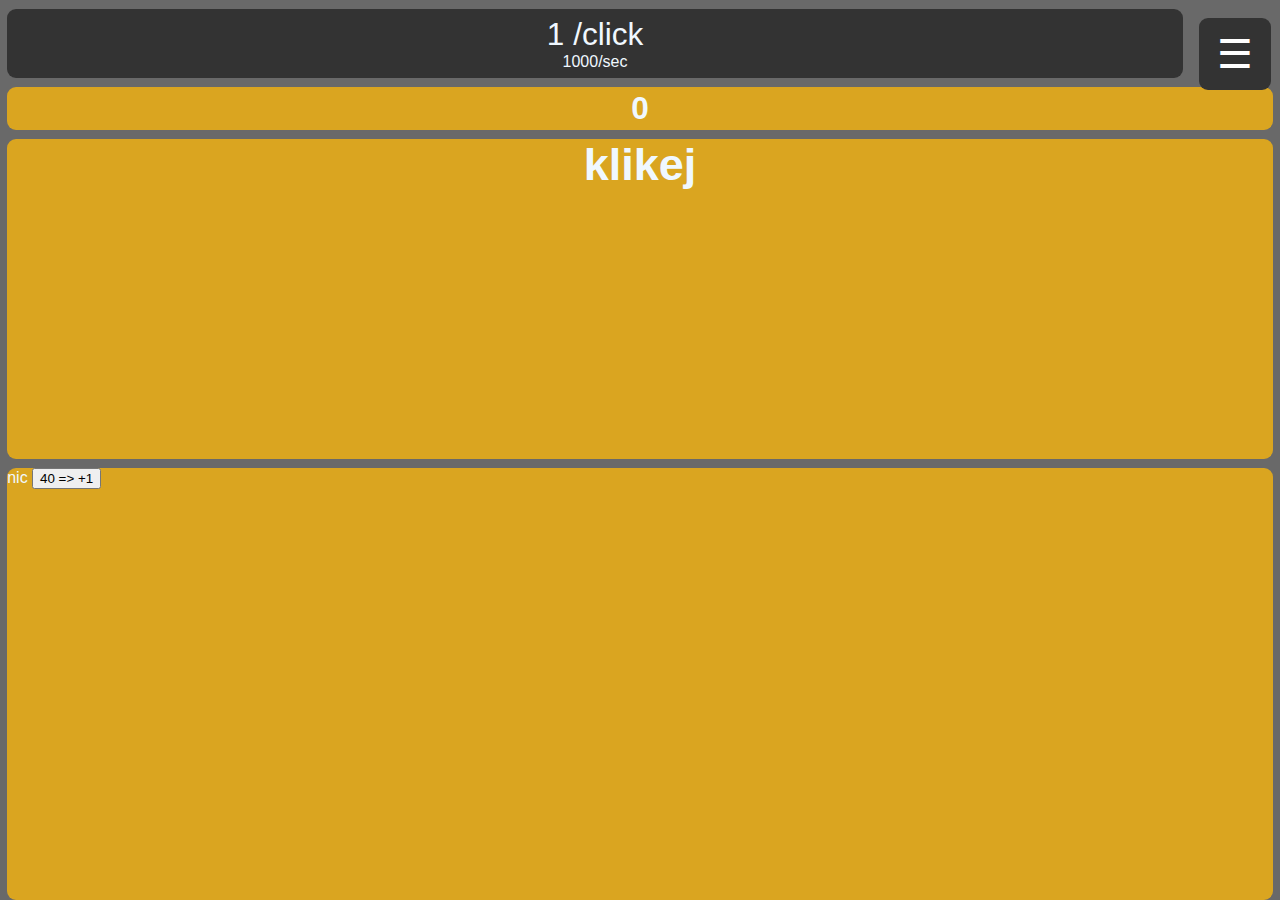
==== klikacka/index.html @ 2bbc0a4a "nic zajimaveho" ====
<!DOCTYPE html>
<html lang="cs">
<head>
  <meta charset="UTF-8">
  <meta name="viewport" content="width=device-width, initial-scale=1.0">
  <title>Klikacka</title>
  <link rel="stylesheet" href="style.css">
</head>
<body>
  <!-- <a class="zpatky" href="..">&#8617</a> -->

  <div id="sidebar" class="sidebar">
    <button class="close_btn" onclick="toggleSidebar()">✖</button>
    <a href="..">Zpět</a>
    <a href="#" onclick="barva('goldenrod')">Default</a>
    <a href="#" onclick="barva('blueviolet')">Fialová</a>
    <a href="#" onclick="barva('#555')">Šedá</a>
    <a href="#" onclick="barva('#98FF98')">Mint</a>
    <a href="#" id="theme-toggle">Dark/Light</a>
  </div>

  <button id="open_btn" class="open_btn" onclick="toggleSidebar()">☰</button>
  

  <div class="stavova_cast">
    <label class="informace_kliknuti"><span id="pridavaniPocet">1</span> /click</span></label>
    <label class="informace_sec">1000/sec</label>
  </div>

  <div class="pocty" id="pocet">0</div>

  <div class="klikaci_cast" onclick="kliknuti()">
    <label>klikej</label>
  </div>

  <div class="nakupni_cast">
    <!-- <label>neco jineho</label> -->
    <label>nic</label>
    <button onclick="upgradeK1()">40 => +1</button>
  </div>
  <script src="script.js"></script>
</body>
</html>
---- klikacka/style.css ----
html, body {
  margin: 0;
  padding: 0;
  padding-left: 0.4vh;
  padding-right: 0.4vh;
  height: 100%;
}
body {
  background-color: dimgray;
  display: flex;
  flex-direction: column;
  justify-content: flex-start;
  overflow-y: auto;
  font-family: Arial, sans-serif;
}
.stavova_cast{
  border-radius: 1vh;
  margin-top: 1vh;
  margin-right: 10vh;
  background-color: #333;
  height: 8vh;
  color: aliceblue;
  align-items: center;
  justify-content: center;
  text-align: center;
  display: flex;
  flex-direction: column;
  
}
.pocty{
  background-color: goldenrod;
  margin-top: 1vh;
  justify-content: center;
  align-items: center;
  display: flex;
  height: 5vh;
  border-radius: 1vh;
  color: aliceblue;
  font-size: 3.5vh;
  font-weight: bold;
  
}
.klikaci_cast{
  border-radius: 1vh;
  background-color:goldenrod;
  height: 37vh;
  margin-top: 1vh;
  display: flex;
  justify-content: center;
  color: aliceblue;
  font-size: 5vh;
  font-weight: bold;
}
.nakupni_cast{
  border-radius: 1vh;
  margin-top: 1vh;
  background-color: goldenrod;
  height: 50vh;
  color: aliceblue;
  
}
.zpatky {
  position: absolute;
  right: 1vh;
  top: 2vh;
  
  background-color: steelblue;
  color: white;
  padding: 1vh 3vh;
  font-size: 3vh;
  border-radius: 15px;
  text-decoration: none;
  display: flex;
  align-items: center;
  justify-content: center;
}

a {
  text-decoration: none;
}
.informace_kliknuti{
  font-size: 3.5vh;
}
.infrormace_sec{
  font-size: 3vh;
}
.sidebar {
  position: fixed;
  right: -55vw;
  top: 0;
  width: 55vw;
  height: 100%;
  background: #333;
  color: white;
  padding-top: 5vh;
  transition: right 0.3s ease;

}

.sidebar a {
  display: block;
  color: white;
  padding: 10px 20px;
  text-decoration: none;
}

.sidebar a:hover {
  background: #555;
}

.open_btn {
  position: absolute; /* Keeps it positioned relative to the parent */
  right: 1vh;
  margin-top: 1vh; /* Adjust if necessary */
  
  background: #333;
  color: white;
  border: none;
  display: flex;
  height: 8vh;
  width: 8vh;
  align-items: center;
  justify-content: center;
  text-align: center;
  font-size: 5vh;
  cursor: pointer;
  border-radius: 1vh;
   /* Ensures it aligns with other elements like stavova_cast */
}

.close_btn {
  position: absolute;
  right: 10px;
  top: 10px;
  background: none;
  border: none;
  color: white;
  font-size: 20px;
  cursor: pointer;
}

/* Dark Theme */
.dark-mode{
  color: aliceblue;
}
.dark-mode .klikaci_cast,
.dark-mode .nakupni_cast,
.dark-mode .pocty,
.dark-mode a {
  color: black;
}
.sidebar a {
  color: white;
}
.dark-mode .sidebar {
  background-color: #222;
}
@media screen and (min-width: 768px) {
  .open_btn {
    position:absolute;
    right: 1vh;
    top: 1vh;
    background: #333;
    color: white;
    border: none;
    font-size: 40px;
    padding: 10px 15px;
    cursor: pointer;
    border-radius: 1vh;
    
  }
 }
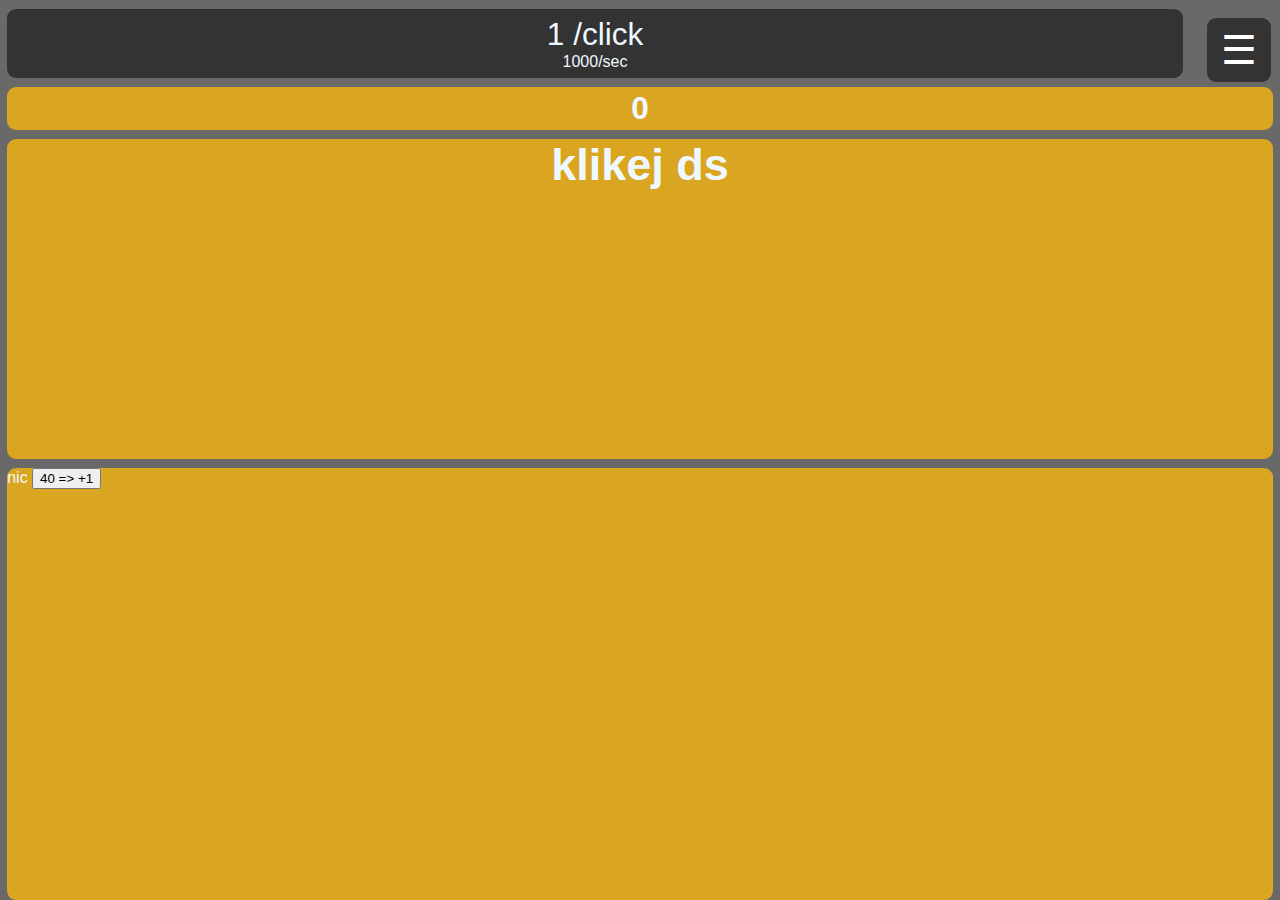
==== commit bbd84700: "nic zajimaveho" ====
--- a/klikacka/index.html
+++ b/klikacka/index.html
@@ -30,7 +30,7 @@
   <div class="pocty" id="pocet">0</div>
 
   <div class="klikaci_cast" onclick="kliknuti()">
-    <label>klikej</label>
+    <label>klikej ds</label>
   </div>
 
   <div class="nakupni_cast">
--- a/klikacka/style.css
+++ b/klikacka/style.css
@@ -117,8 +117,8 @@
   color: white;
   border: none;
   display: flex;
-  height: 8vh;
-  width: 8vh;
+  height: 4rem;
+  width: 4rem;
   align-items: center;
   justify-content: center;
   text-align: center;
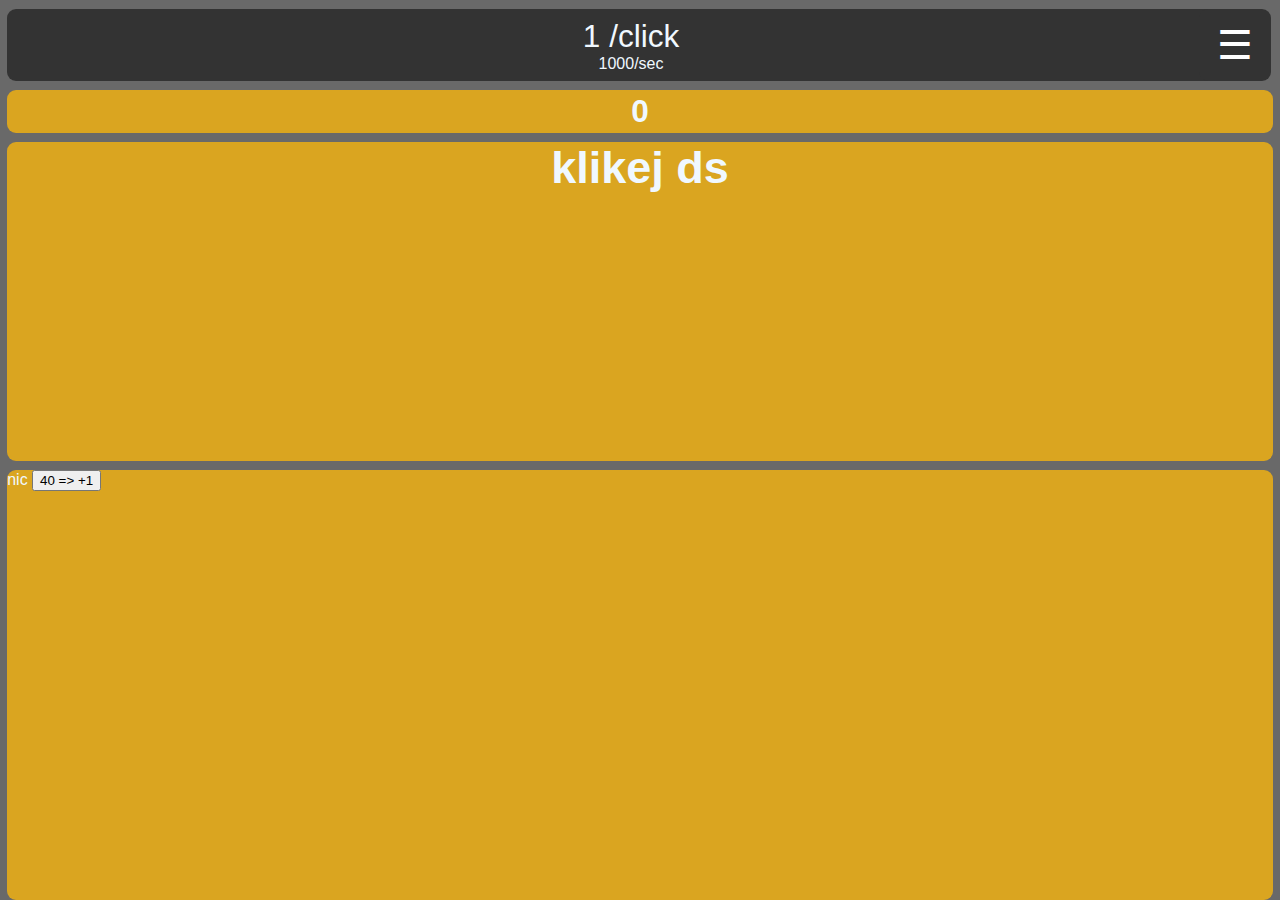
==== commit fd041759: "nic zajimaveho" ====
--- a/klikacka/index.html
+++ b/klikacka/index.html
@@ -19,16 +19,17 @@
     <a href="#" id="theme-toggle">Dark/Light</a>
   </div>
 
-  <button id="open_btn" class="open_btn" onclick="toggleSidebar()">☰</button>
   
-
+<div class="pomocne">
   <div class="stavova_cast">
     <label class="informace_kliknuti"><span id="pridavaniPocet">1</span> /click</span></label>
     <label class="informace_sec">1000/sec</label>
   </div>
+  <button id="open_btn" class="open_btn" onclick="toggleSidebar()">☰</button>
+</div>
 
-  <div class="pocty" id="pocet">0</div>
-
+<div class="pocty" id="pocet">0</div>
+  
   <div class="klikaci_cast" onclick="kliknuti()">
     <label>klikej ds</label>
   </div>
--- a/klikacka/style.css
+++ b/klikacka/style.css
@@ -15,7 +15,7 @@
 }
 .stavova_cast{
   border-radius: 1vh;
-  margin-top: 1vh;
+  /* margin-top: 1vh; */
   margin-right: 10vh;
   background-color: #333;
   height: 8vh;
@@ -111,14 +111,14 @@
 .open_btn {
   position: absolute; /* Keeps it positioned relative to the parent */
   right: 1vh;
-  margin-top: 1vh; /* Adjust if necessary */
+  /* margin-top: 1vh; Adjust if necessary */
   
   background: #333;
   color: white;
   border: none;
   display: flex;
-  height: 4rem;
-  width: 4rem;
+  height: 8vh;
+  width: 8vh;
   align-items: center;
   justify-content: center;
   text-align: center;
@@ -170,4 +170,15 @@
     
   }
  }
- + .pomocne {
+  display: flex;
+  align-items: center;
+  justify-content: space-between;
+  margin-top: 1vh;
+  width: 100%;
+}
+
+.stavova_cast {
+  flex-grow: 1;  /* This makes it expand */
+  margin-right: 2vh; /* Space before the button */
+}
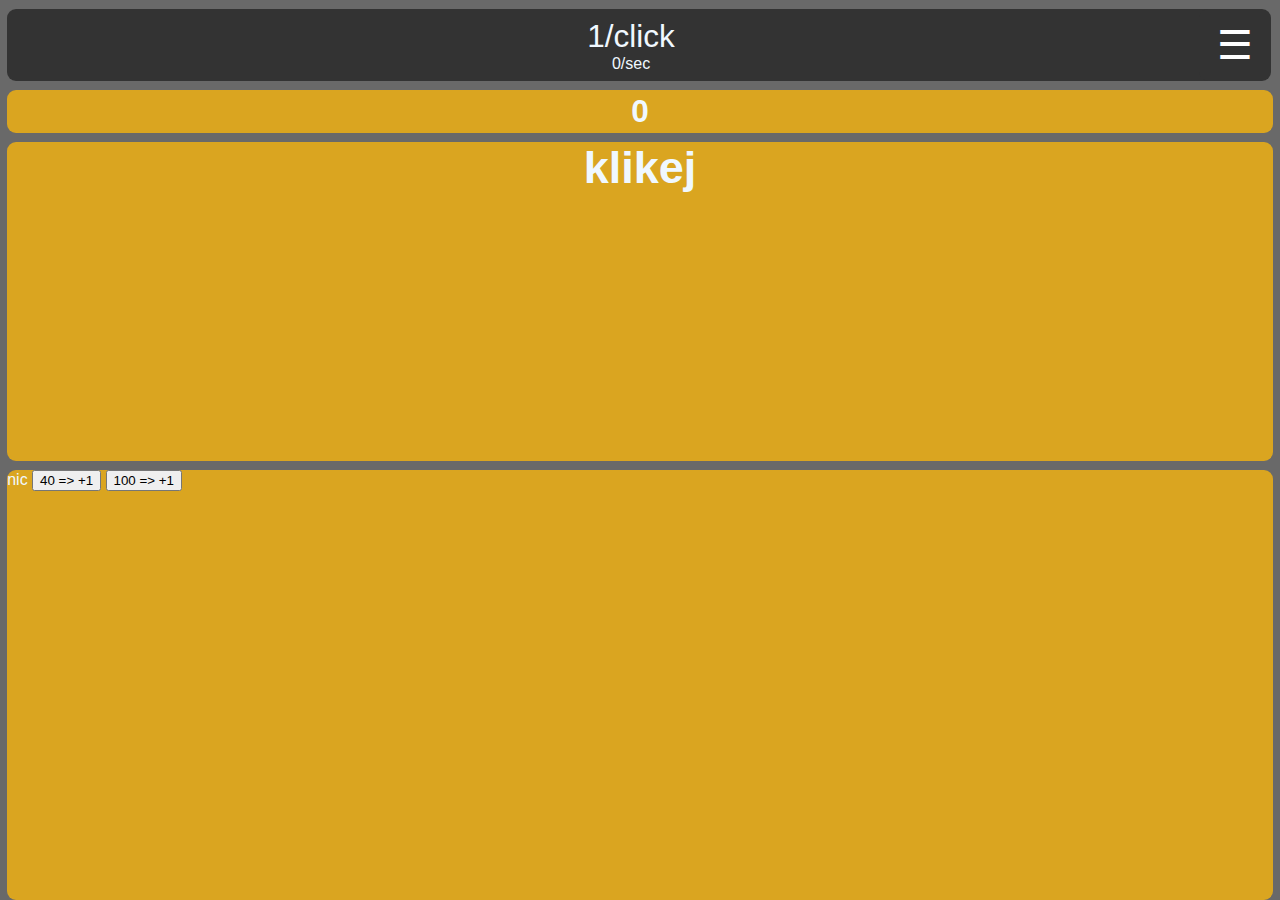
==== commit c3fbf64d: "nic zajimaveho" ====
--- a/klikacka/index.html
+++ b/klikacka/index.html
@@ -22,8 +22,8 @@
   
 <div class="pomocne">
   <div class="stavova_cast">
-    <label class="informace_kliknuti"><span id="pridavaniPocet">1</span> /click</span></label>
-    <label class="informace_sec">1000/sec</label>
+    <label class="informace_kliknuti"><span id="pridavaniPocet">1</span>/click</span></label>
+    <label class="informace_sec"><span id="pridavaniS">0</span>/sec</label>
   </div>
   <button id="open_btn" class="open_btn" onclick="toggleSidebar()">☰</button>
 </div>
@@ -31,13 +31,14 @@
 <div class="pocty" id="pocet">0</div>
   
   <div class="klikaci_cast" onclick="kliknuti()">
-    <label>klikej ds</label>
+    <label>klikej</label>
   </div>
 
   <div class="nakupni_cast">
     <!-- <label>neco jineho</label> -->
     <label>nic</label>
     <button onclick="upgradeK1()">40 => +1</button>
+    <button onclick="upgradeS1()">100 => +1</button>
   </div>
   <script src="script.js"></script>
 </body>
--- a/klikacka/style.css
+++ b/klikacka/style.css
@@ -179,6 +179,6 @@
 }
 
 .stavova_cast {
-  flex-grow: 1;  /* This makes it expand */
-  margin-right: 2vh; /* Space before the button */
+  flex-grow: 1;
+  margin-right: 2vh;
 }
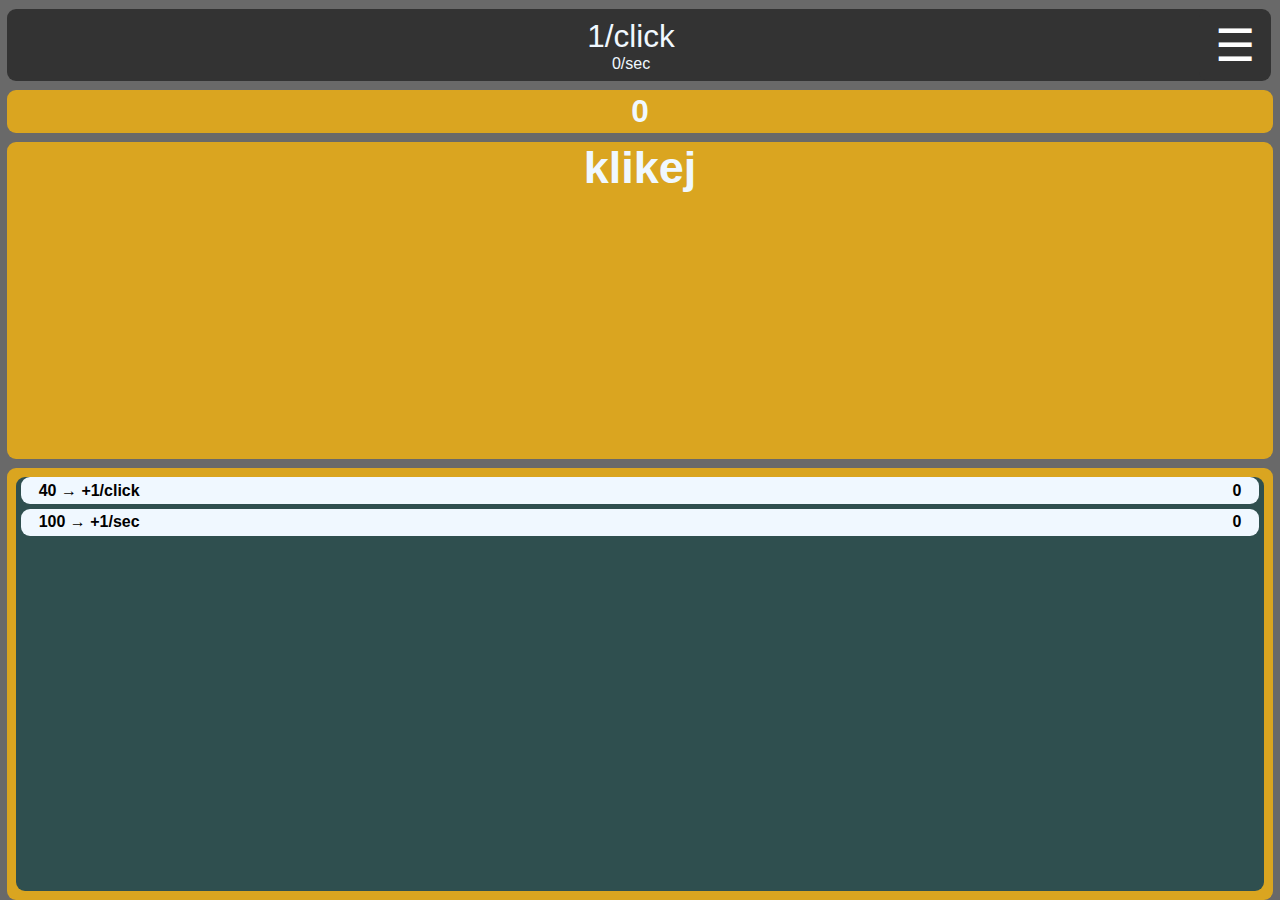
==== commit 74c38a1f: "nic zajimaveho" ====
--- a/klikacka/index.html
+++ b/klikacka/index.html
@@ -35,10 +35,16 @@
   </div>
 
   <div class="nakupni_cast">
-    <!-- <label>neco jineho</label> -->
-    <label>nic</label>
-    <button onclick="upgradeK1()">40 => +1</button>
-    <button onclick="upgradeS1()">100 => +1</button>
+    <div class="nakupni_zona">
+      <div class="nakup_pole" onclick="upgradeK1()">
+        <label>40 → +1/click</label>
+        <span id="upgradeK1P">0</span>
+      </div>
+      <div class="nakup_pole" onclick="upgradeS1()">
+        <label>100 → +1/sec</label>
+        <span id="upgradeS1P">0</span>
+      </div>
+    </div>
   </div>
   <script src="script.js"></script>
 </body>
--- a/klikacka/style.css
+++ b/klikacka/style.css
@@ -109,10 +109,8 @@
 }
 
 .open_btn {
-  position: absolute; /* Keeps it positioned relative to the parent */
+  position: absolute;
   right: 1vh;
-  /* margin-top: 1vh; Adjust if necessary */
-  
   background: #333;
   color: white;
   border: none;
@@ -125,7 +123,6 @@
   font-size: 5vh;
   cursor: pointer;
   border-radius: 1vh;
-   /* Ensures it aligns with other elements like stavova_cast */
 }
 
 .close_btn {
@@ -155,22 +152,8 @@
 .dark-mode .sidebar {
   background-color: #222;
 }
-@media screen and (min-width: 768px) {
-  .open_btn {
-    position:absolute;
-    right: 1vh;
-    top: 1vh;
-    background: #333;
-    color: white;
-    border: none;
-    font-size: 40px;
-    padding: 10px 15px;
-    cursor: pointer;
-    border-radius: 1vh;
-    
-  }
- }
- .pomocne {
+
+.pomocne {
   display: flex;
   align-items: center;
   justify-content: space-between;
@@ -182,3 +165,19 @@
   flex-grow: 1;
   margin-right: 2vh;
 }
+.nakupni_zona{
+  margin: 1vh;
+  border-radius: 1vh;
+  height:46vh;
+  background-color:darkslategrey;
+}
+.nakup_pole{
+  font-weight: bolder;
+  background-color: aliceblue;
+  border-radius: 1vh;
+  margin: .5vh;
+  padding: .5vh 2vh;
+  color: black;
+  display: flex;
+  justify-content: space-between;
+}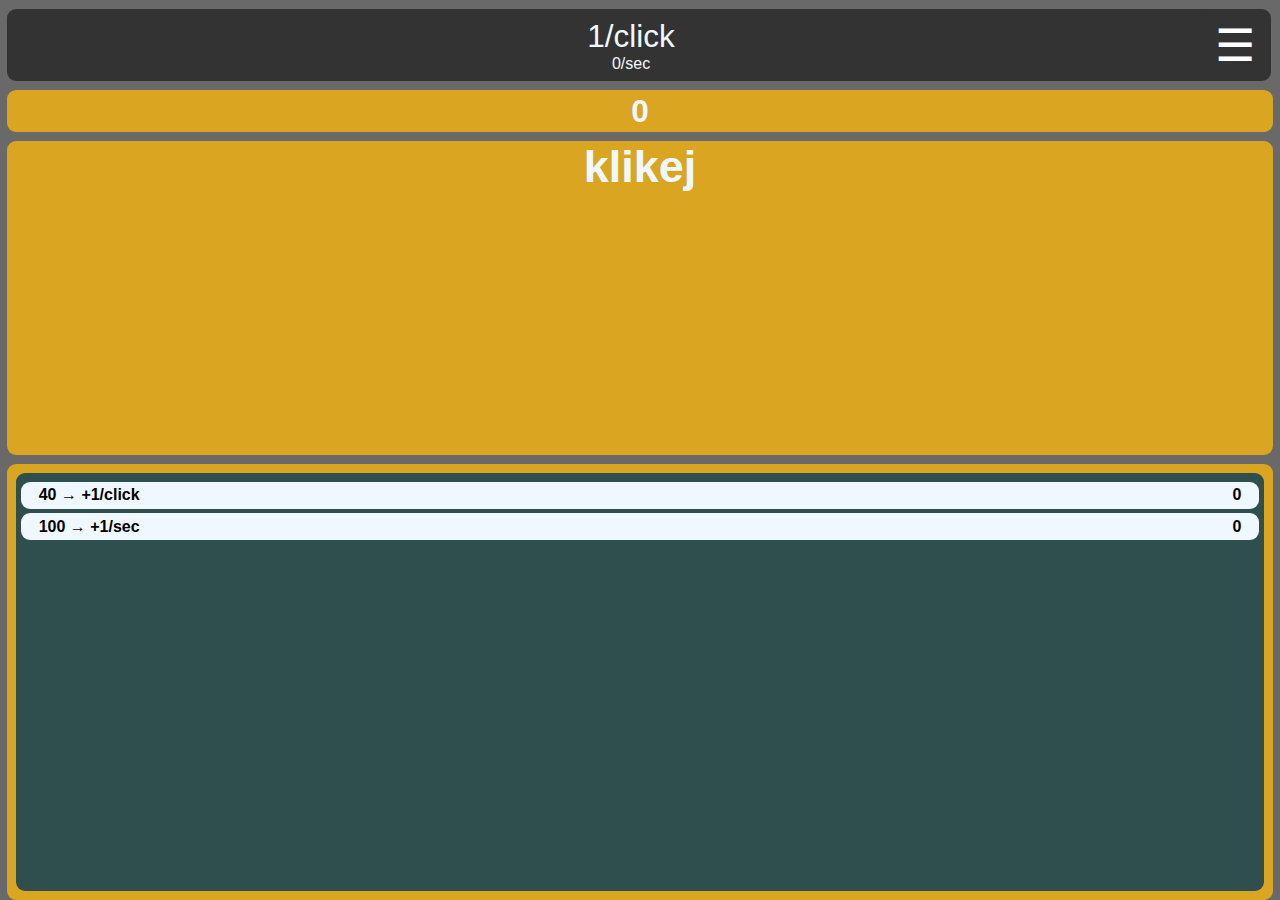
==== commit 8b18c630: "nic zajimaveho" ====
--- a/klikacka/index.html
+++ b/klikacka/index.html
@@ -36,7 +36,7 @@
 
   <div class="nakupni_cast">
     <div class="nakupni_zona">
-      <div class="nakup_pole" onclick="upgradeK1()">
+      <div class="nakup_pole" onclick="upgradeK1()" onmousedown="startMaxUpgrade(maxUpgradek1)" onmouseup="cancelMaxUpgradeHold()" ontouchstart="startMaxUpgrade(maxUpgradek1)" ontouchend="cancelMaxUpgradeHold()">
         <label>40 → +1/click</label>
         <span id="upgradeK1P">0</span>
       </div>
--- a/klikacka/style.css
+++ b/klikacka/style.css
@@ -4,6 +4,7 @@
   padding-left: 0.4vh;
   padding-right: 0.4vh;
   height: 100%;
+  user-select: none;
 }
 body {
   background-color: dimgray;
@@ -166,6 +167,7 @@
   margin-right: 2vh;
 }
 .nakupni_zona{
+  padding-top: .5vh;
   margin: 1vh;
   border-radius: 1vh;
   height:46vh;
@@ -180,4 +182,12 @@
   color: black;
   display: flex;
   justify-content: space-between;
+  transition: transform 0.1s ease;
+  cursor: pointer;
+  -webkit-tap-highlight-color: transparent; /* Removes blue highlight on mobile */
+  touch-action: manipulation;
+}
+.nakup_pole:active{
+  transform: scale(0.95);
+  background-color: #c7c7c7;
 }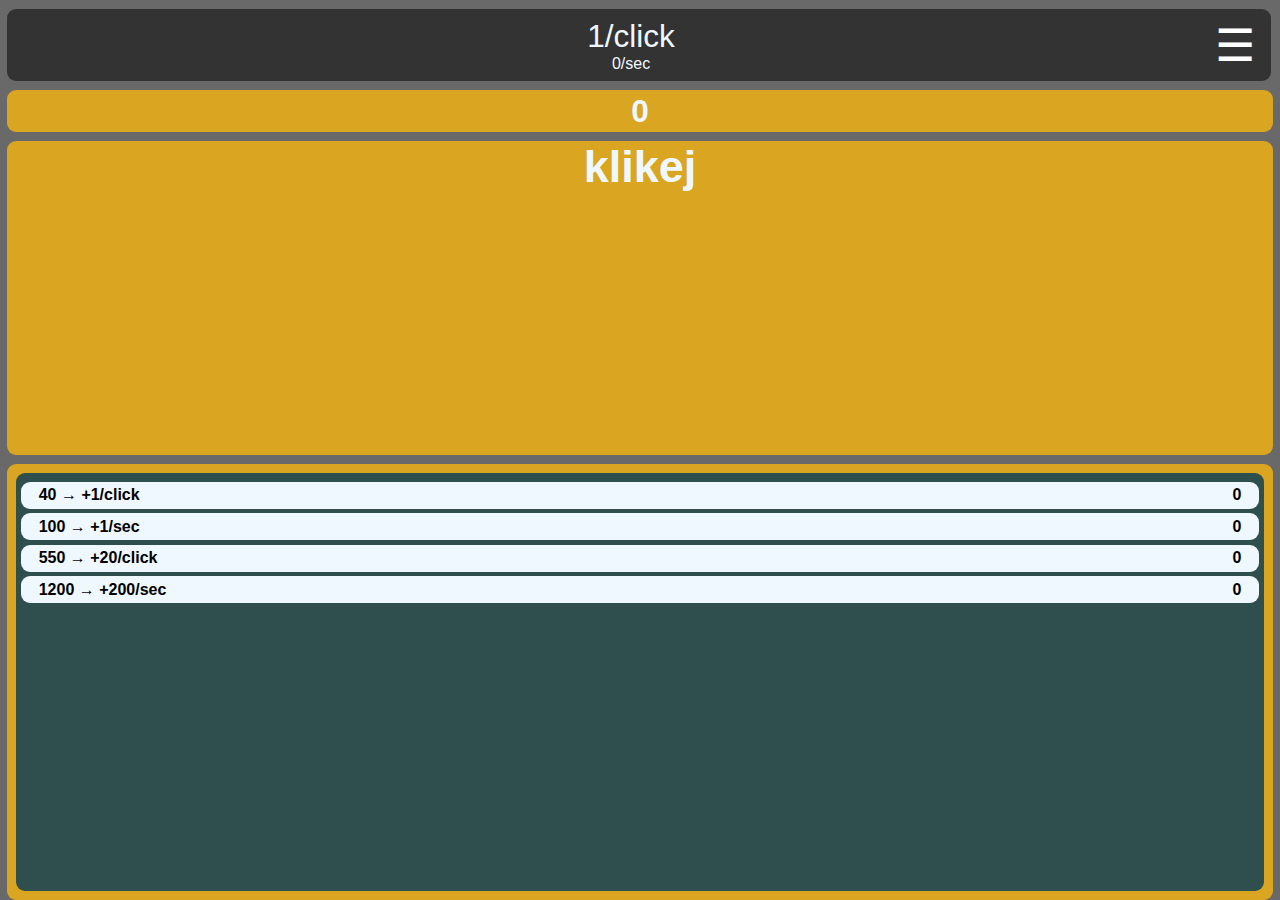
==== commit 57c66002: "neco zajimaveho" ====
--- a/klikacka/index.html
+++ b/klikacka/index.html
@@ -36,13 +36,21 @@
 
   <div class="nakupni_cast">
     <div class="nakupni_zona">
-      <div class="nakup_pole" onclick="upgradeK1()" onmousedown="startMaxUpgrade(maxUpgradek1)" onmouseup="cancelMaxUpgradeHold()" ontouchstart="startMaxUpgrade(maxUpgradek1)" ontouchend="cancelMaxUpgradeHold()">
+      <div class="nakup_pole" onclick="upgradeK1()" onmousedown="startMaxUpgrade(maxUpgradeK1)" onmouseup="cancelMaxUpgradeHold()" ontouchstart="startMaxUpgrade(maxUpgradeK1)" ontouchend="cancelMaxUpgradeHold()">
         <label>40 → +1/click</label>
         <span id="upgradeK1P">0</span>
       </div>
-      <div class="nakup_pole" onclick="upgradeS1()">
+      <div class="nakup_pole" onclick="upgradeS1()" onmousedown="startMaxUpgrade(maxUpgradeS1)" onmouseup="cancelMaxUpgradeHold()" ontouchstart="startMaxUpgrade(maxUpgradeS1)" ontouchend="cancelMaxUpgradeHold()">
         <label>100 → +1/sec</label>
         <span id="upgradeS1P">0</span>
+      </div>
+      <div class="nakup_pole" onclick="upgradeK2()" onmousedown="startMaxUpgrade(maxUpgradeK2)" onmouseup="cancelMaxUpgradeHold()" ontouchstart="startMaxUpgrade(maxUpgradeK2)" ontouchend="cancelMaxUpgradeHold()">
+        <label>550 → +20/click</label>
+        <span id="upgradeK2P">0</span>
+      </div>
+      <div class="nakup_pole" onclick="upgradeS2()" onmousedown="startMaxUpgrade(maxUpgradeS2)" onmouseup="cancelMaxUpgradeHold()" ontouchstart="startMaxUpgrade(maxUpgradeS2)" ontouchend="cancelMaxUpgradeHold()">
+        <label>1200 → +200/sec</label>
+        <span id="upgradeS2P">0</span>
       </div>
     </div>
   </div>
--- a/klikacka/style.css
+++ b/klikacka/style.css
@@ -190,4 +190,4 @@
 .nakup_pole:active{
   transform: scale(0.95);
   background-color: #c7c7c7;
-}+}
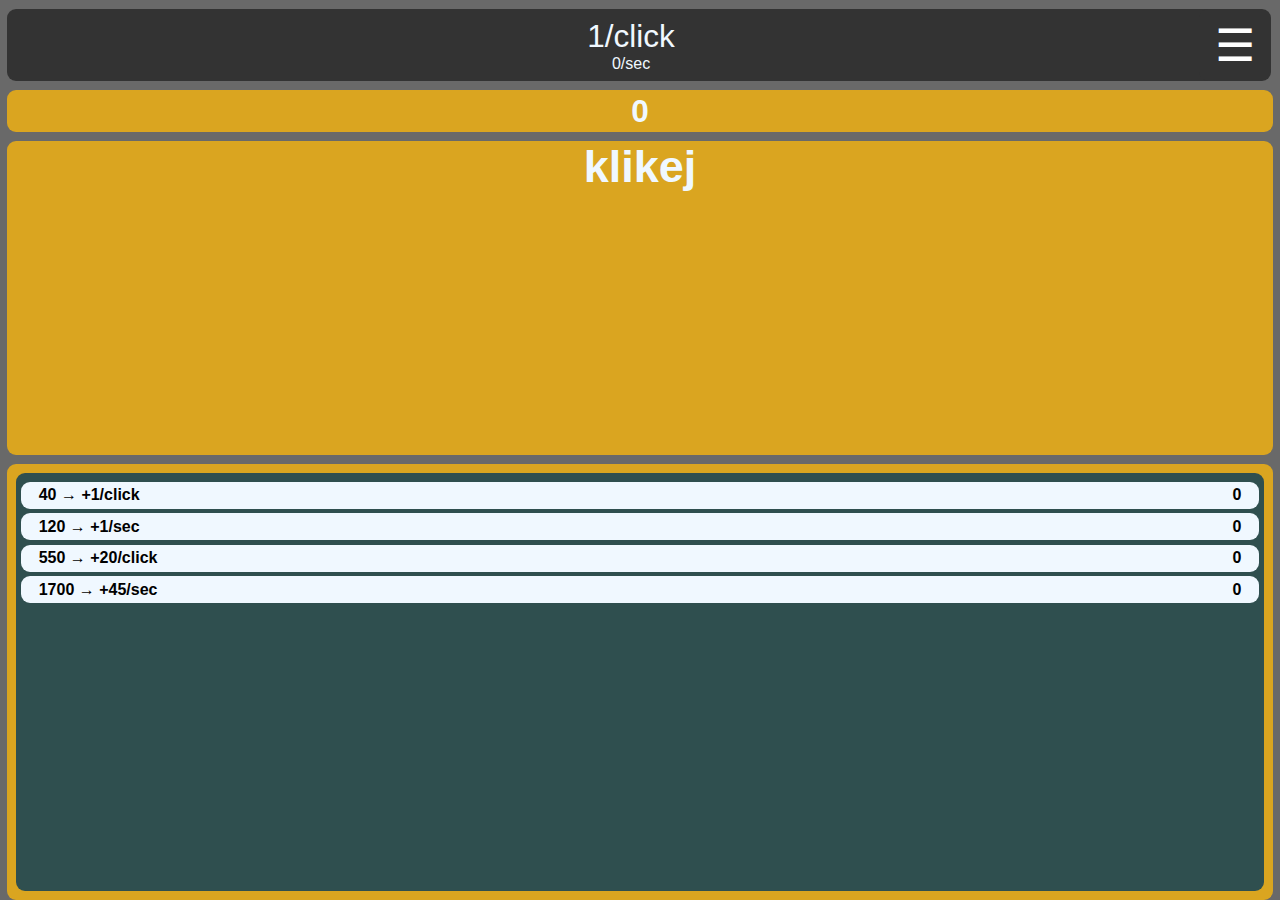
==== commit e175dba2: "neco zajimaveho" ====
--- a/klikacka/index.html
+++ b/klikacka/index.html
@@ -41,7 +41,7 @@
         <span id="upgradeK1P">0</span>
       </div>
       <div class="nakup_pole" onclick="upgradeS1()" onmousedown="startMaxUpgrade(maxUpgradeS1)" onmouseup="cancelMaxUpgradeHold()" ontouchstart="startMaxUpgrade(maxUpgradeS1)" ontouchend="cancelMaxUpgradeHold()">
-        <label>100 → +1/sec</label>
+        <label>120 → +1/sec</label>
         <span id="upgradeS1P">0</span>
       </div>
       <div class="nakup_pole" onclick="upgradeK2()" onmousedown="startMaxUpgrade(maxUpgradeK2)" onmouseup="cancelMaxUpgradeHold()" ontouchstart="startMaxUpgrade(maxUpgradeK2)" ontouchend="cancelMaxUpgradeHold()">
@@ -49,7 +49,7 @@
         <span id="upgradeK2P">0</span>
       </div>
       <div class="nakup_pole" onclick="upgradeS2()" onmousedown="startMaxUpgrade(maxUpgradeS2)" onmouseup="cancelMaxUpgradeHold()" ontouchstart="startMaxUpgrade(maxUpgradeS2)" ontouchend="cancelMaxUpgradeHold()">
-        <label>1200 → +200/sec</label>
+        <label>1700 → +45/sec</label>
         <span id="upgradeS2P">0</span>
       </div>
     </div>
--- a/klikacka/style.css
+++ b/klikacka/style.css
@@ -191,3 +191,10 @@
   transform: scale(0.95);
   background-color: #c7c7c7;
 }
+.image {
+  position: absolute;
+  width: 50px; /* Adjust size as needed */
+  height: 50px; /* Adjust size as needed */
+  transition: transform 0.5s ease, opacity 0.5s ease;
+  opacity: 1;
+}